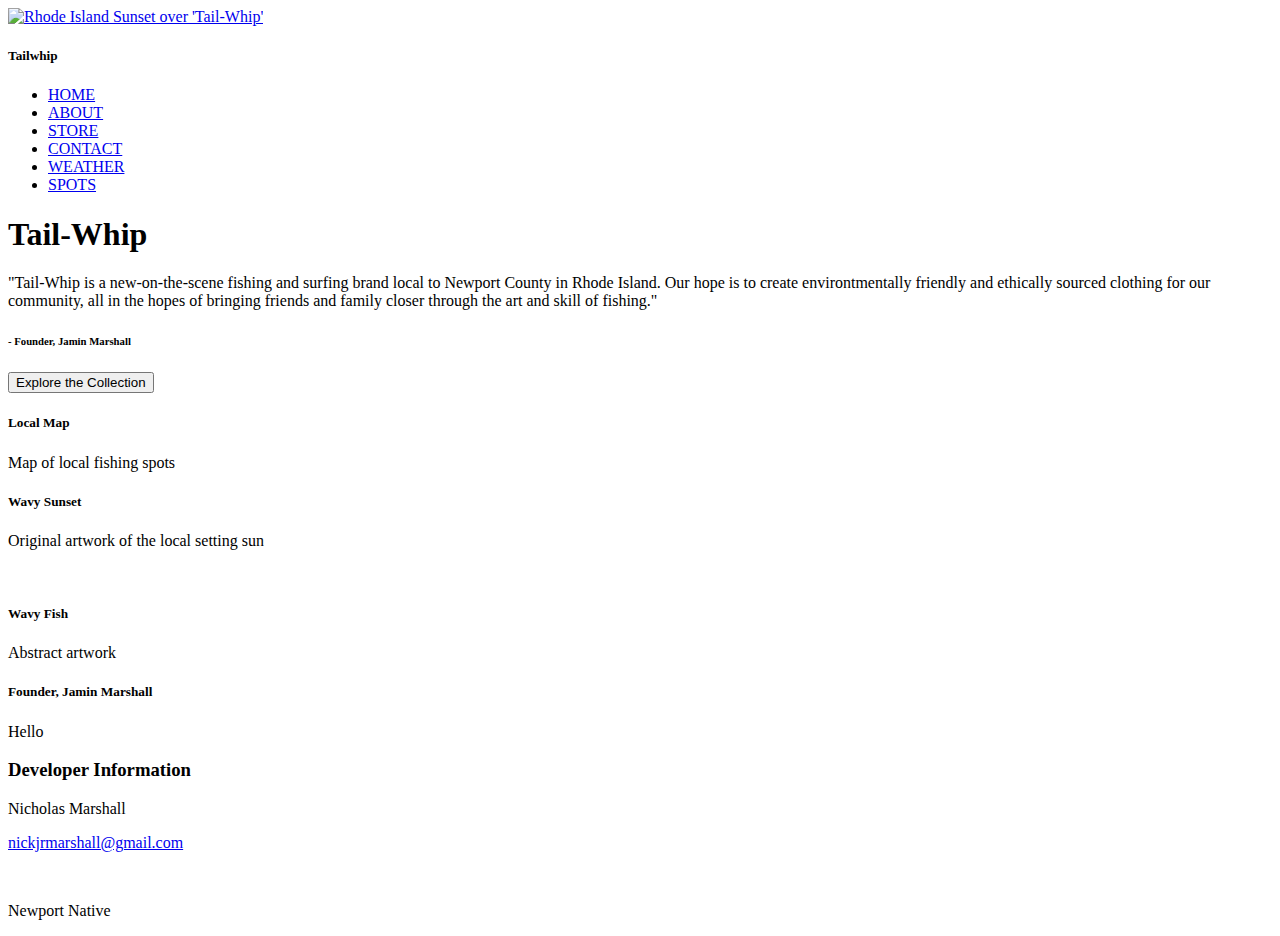
==== index.html @ 567cd486 "Add files via upload" ====
<!DOCTYPE html>
<html lang="en">
    <head>
        <meta charset="UTF-8">
        <meta http-equiv="X-UA-Compatible" content="IE=edge">
        <title>Tail-Whip</title>
        <link href="styles/style.css" type="text/css" rel="stylesheet">
        <script src=scripts/jQuery.js></script>
    </head>

    <body>

        <div class="navbar">
            <div class="logo">
                <a href="index.html"><img src="images/tailDrawing.png" class="logo-img" alt="Rhode Island Sunset over 'Tail-Whip'"></a>
            </div>
    
            <h5 id="logo-text">Tailwhip</h5>
    
            <nav>
                <ul>
                    <li class="nav-li"><a href="index.html">HOME</a></li>
                    <li class="nav-li"><a href="about.html">ABOUT</a></li>
                    <li class="nav-li"><a href="store.php">STORE</a></li>
                    <li class="nav-li"><a href="contact.html">CONTACT</a></li>
                    <li class="nav-li"><a href="weather.html">WEATHER</a></li>
                    <li class="nav-li"><a href="spots.html">SPOTS</a></li>
                </ul>
            </nav>
        </div>
        
            <div class="row">
                <div class="description">
                    <h1>Tail-Whip</h1>
                    <p>"Tail-Whip is a new-on-the-scene fishing and surfing brand local to Newport County in Rhode Island. Our hope is to create environtmentally friendly
                        and ethically sourced clothing for our community, all in the hopes of bringing friends and family closer through
                        the art and skill of fishing."
                    </p>
                    <h6> - Founder, Jamin Marshall</h6>
                    <a href="store.php" class="nav-li"><button type="button">Explore the Collection</button></a>
                    <!--
                    <div id="author">
                        <ul>
                            <li>Author: Nick Marshall</li>
                            <li>Email: <a href="mailto:marshalllele@uri.edu">marshalllele@uri.edu</a></li>
                        </ul>
                    </div>
                    -->

                </div>

                <div class="images">
                    <div class="card card1">
                        <h5>Local Map</h5>
                        <p>Map of local fishing spots</p>
                    </div>

                    <div class="card card2">
                        <h5>Wavy Sunset</h5>
                        <p>Original artwork of the local setting sun</p>
                    </div>

                    <br>

                    <div class="card card3">
                        <h5>Wavy Fish</h5>
                        <p>Abstract artwork</p>
                    </div>

                    <div class="card card4">
                        <h5>Founder, Jamin Marshall</h5>
                        <p>Hello</p>
                    </div>
                </div>
            </div>

        <script defer src="scripts/script.js"></script>
    </body>

    <footer>
        <div class="footer-content">
            <h3>Developer Information</h3>
            <p>Nicholas Marshall</p>
            <a href="mailto:nickjrmarshall@gmail.com"><p>nickjrmarshall@gmail.com</p></a>
            <br>
            <p>Newport Native</p>
        </div>
    </footer>
</html>
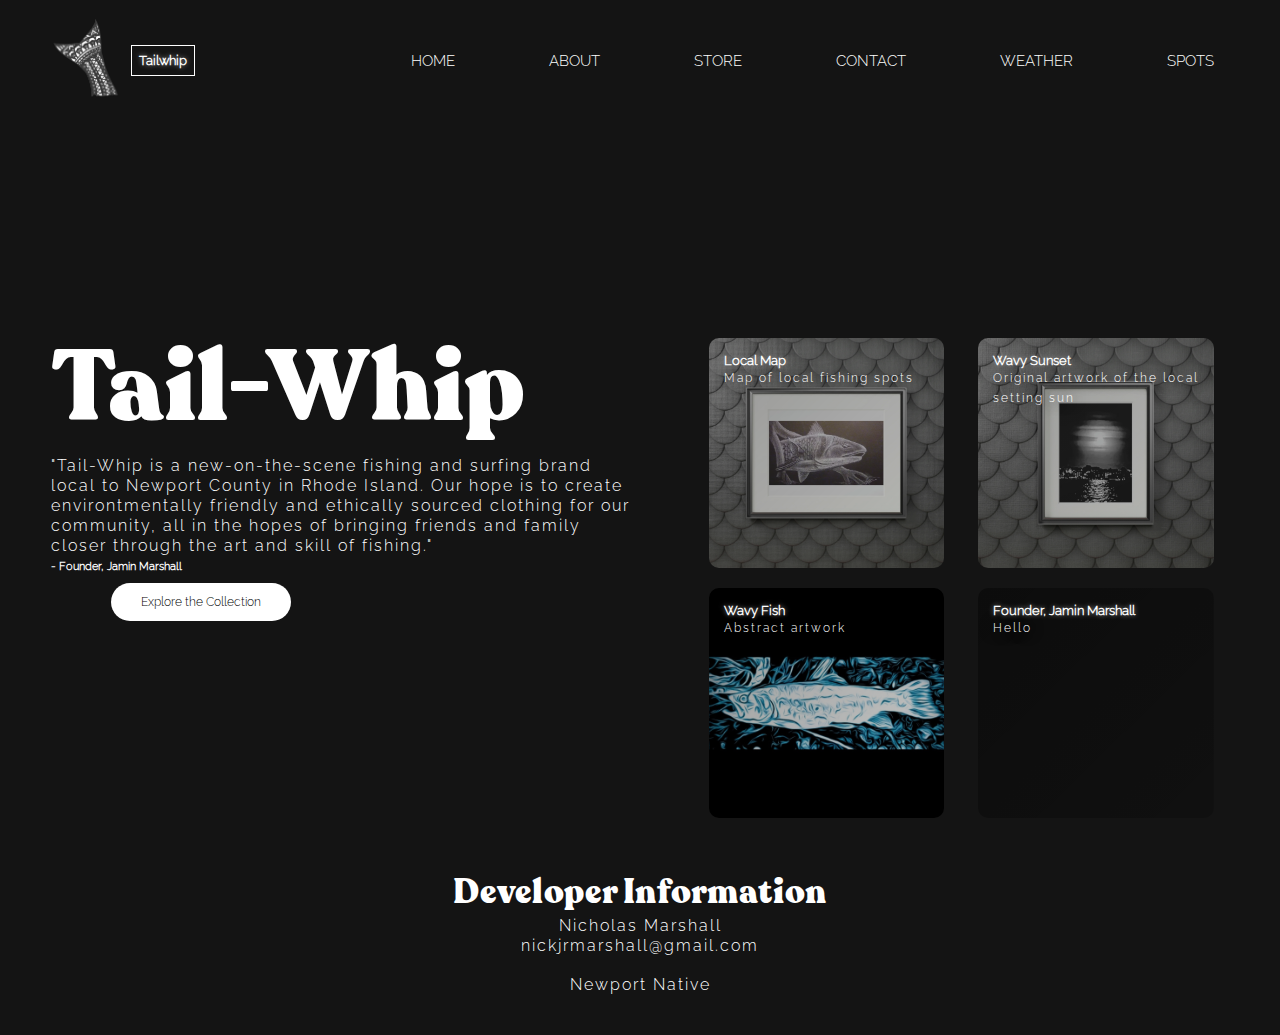
==== commit bc034fbb: "Update index.html" ====
--- a/index.html
+++ b/index.html
@@ -21,7 +21,7 @@
                 <ul>
                     <li class="nav-li"><a href="index.html">HOME</a></li>
                     <li class="nav-li"><a href="about.html">ABOUT</a></li>
-                    <li class="nav-li"><a href="store.php">STORE</a></li>
+                    <li class="nav-li"><a href="store.html">STORE</a></li>
                     <li class="nav-li"><a href="contact.html">CONTACT</a></li>
                     <li class="nav-li"><a href="weather.html">WEATHER</a></li>
                     <li class="nav-li"><a href="spots.html">SPOTS</a></li>
@@ -86,4 +86,4 @@
             <p>Newport Native</p>
         </div>
     </footer>
-</html>+</html>
--- a/styles/style.css
+++ b/styles/style.css
@@ -0,0 +1,514 @@
+* {
+    margin: 0;
+    padding: 0;
+    box-sizing: border-box;
+    font-family: 'Raleway-light', sans-serif;
+}
+
+@font-face {
+    font-family: 'Recoleta';
+    src: url(../fonts/Recoleta-Black.ttf) format('truetype');
+}
+
+@font-face {
+    font-family: 'Raleway-light';
+    src: url(../fonts/Raleway-Light.ttf) format('truetype');
+}
+
+#learnMore {
+    text-decoration: none;
+    color: black;
+}
+
+body {
+    background-color: rgb(20, 20, 20);
+    width: 100%;
+    min-height: 100vh;
+    background-position: center;
+    background-size: cover;
+    padding-left: 4%;
+    padding-right: 4%;
+    box-sizing: border-box;
+    display: flex;
+    flex-direction: column;
+}
+
+footer {
+    bottom: 0;
+    left: 0;
+    right: 0;
+    background: rgb(20, 20, 20);
+    height: auto; 
+    width: auto;
+    padding-top: 40px;
+    padding-bottom: 40px;
+    margin-top: auto;
+    color: white;
+}
+
+.footer-content{
+    display: flex;
+    align-items: center;
+    justify-content: center;
+    flex-direction: column;
+    text-align: center;
+}
+
+.footer-content h3 {
+    font-size: 2.1rem;
+    font-weight: 500;
+    text-transform: capitalize;
+    line-height: 3rem;
+}
+
+.footer-content a {
+    text-decoration: none;
+}
+
+.weatherBox {
+    text-align: center;
+}
+
+.weatherInput {
+    margin-top: 30px;
+
+}
+
+.weatherOutput {
+    text-align: center;
+    color: white;
+    font-family: Raleway-light;
+    font-size: 24px;
+}
+
+#city {
+    margin-bottom: 30px;
+    font-family: Recoleta;
+    font-size: 36px;
+    color: white;
+}
+
+.author {
+    display: block;
+    color:rgb(255, 255, 255);
+    padding-top: 5px;
+}
+
+.author ul li {
+    list-style: none;
+    color: white;
+    padding: 0 8px;
+}
+
+.author ul li a {
+    text-decoration: underline;
+    color: white;
+    padding: 8px;
+    transition: ease-in-out .3s;
+    line-height: 30px;
+}
+
+.author ul li a:hover {
+    background-color: rgba(215, 216, 222, 0.8);
+    color: rgba(0, 0, 0, 1);
+    padding: 8px;
+    border: 0;
+    border-radius: 10px;
+    transition: ease-in-out 0.3s;
+}
+
+#creatorImg {
+    text-align: center; 
+}
+
+.hidden {
+    opacity: 0;
+    filter: blur(5px);
+    transform: translateX(-100%);
+    transition: all .85s;
+}
+
+.show {
+    opacity: 1;
+    filter: blur(0);
+    transform: translateX(0);
+}
+
+.hidden-store {
+    opacity: 0;
+    filter: blur(5px);
+    transform: translateY(+20%);
+    transition: all 0.5s;
+}
+
+.show-store {
+    opacity: 1;
+    filter: blur(0);
+    transform: translateY(0);
+}
+
+.branch {
+    background-image: linear-gradient(to bottom right, rgba(83, 160, 224, 0.4), rgba(0, 0, 0, 0.7)), url(/tail-whip_v4/images/oceanGif.mp4);
+    width: 100%;
+    height: 100vb;
+    background-position: center;
+    background-size: cover;
+    padding-left: 4%;
+    padding-right: 4%;
+    box-sizing: border-box;
+}
+
+.center{ 
+    text-align: center;
+}
+
+.jayImg {
+    max-width: 100%;
+    height: auto;
+    text-align: center;
+    border-radius: 10px;
+}
+
+.container {
+    width: 100%;
+    height: 100vh;
+    background-color:rgb(20, 20, 20);
+    background-position: center;
+    background-size: cover;
+    padding-left: 4%;
+    padding-right: 4%;
+    box-sizing: border-box;
+    top: 0;
+    z-index: -1;
+}
+
+.nav ul li a {
+    color: black;
+}
+
+.navbar {
+    height: 120px;
+    width: 100%;
+    display: flex;
+    position: sticky;
+    align-items: center;
+    background:rgb(20, 20, 20);
+    top: 0;
+    z-index: 100;
+    box-sizing: border-box;
+}
+
+.logo {
+    cursor: pointer;
+    vertical-align: middle;
+}
+
+#logo-text {
+    padding: 7px;
+    color: white;
+    border: white solid 1px;
+    margin-left: 10px;
+}
+
+.logo-img {
+    width: 70px;
+    padding: 0;
+}
+
+.row {
+    display: flex;
+    height: 88%;
+    margin-top: 200px;
+}
+
+.description {
+    flex-basis: 50%;
+    text-align: left;
+}
+
+.images {
+    flex-basis: 50%;
+    text-align: right;
+    border-radius: 10px;
+    background-position: center;
+    margin-top: 8px;
+}
+
+.card {
+    width: 40%;
+    height: 230px;
+    display: inline-block;
+    text-align: left;
+    border-radius: 10px;
+    padding: 15px 15px;
+    box-sizing: border-box;
+    cursor: pointer;
+    margin: 10px 15px;
+    background-position: center;
+    background-size: cover;
+    transition: transform 0.6s;
+    position: relative;
+}
+
+.card:hover {
+    transform: translateY(-10px);
+}
+
+.card1 {
+    background-image: linear-gradient(to bottom right, rgba(0, 0, 0, 0.4), rgba(0, 0, 0, 0.2)), url(../images/huntingFish.png);
+}
+
+.card2 {
+    background-image: linear-gradient(to bottom right, rgba(0, 0, 0, 0.4), rgba(0, 0, 0, 0.2)), url(../images/moonShot.png);
+}
+
+.card3 {
+    background-image: linear-gradient(to bottom right, rgba(0, 0, 0, 0.4), rgba(0, 0, 0, 0.2)), url(../images/fishPainting.jpeg);
+}
+
+.card4 {
+    background-image: linear-gradient(to bottom right, rgba(0, 0, 0, 0.4), rgba(0, 0, 0, 0.2)), url(../images/jayWithRod.PNG);
+}
+
+.card p {
+    text-shadow: 0 0 15px #000;
+    font-size: 12px;
+    position: absolute;
+    text-align: left;
+}
+
+.description p {
+    line-height: 20px;
+}
+.description h6 {
+    padding-top: 4px;
+}
+
+h1 {
+    color: rgb(255, 255, 255);
+    font-size: 100px;
+    font-family: Recoleta;
+}
+
+h3 {
+    color: white;
+    font-size: 25px;
+    font-family: Recoleta;
+}
+
+h5 {
+    color: #fff;
+    text-shadow: 0 0 5px #999;
+}
+
+h4 {
+    color: white;
+    font-family: Raleway-light;
+    margin-top: 15px;
+}
+
+h6 {
+    color: rgb(255, 255, 255);
+}
+
+p {
+    color: rgb(255, 255, 255);
+    font-size: 16px;
+    line-height: 15px;
+    letter-spacing: 2px;
+    line-height: 20px;
+}
+
+button {
+    width: 180px;
+    color: #000;
+    font-size: 12px;
+    padding: 12px 0;
+    background: #fff;
+    border: 0;
+    border-radius: 20px;
+    outline: none;
+    margin-top: 10px;
+    margin-bottom: 50px;
+    transition: ease-in-out 0.3s;
+    cursor: pointer;
+}
+
+button:hover {
+    background-color: rgba(255, 255, 255, 0.65);
+    transition: ease-in-out 0.3s;
+}
+
+button a {
+    padding: 12px 12px;
+}
+
+.nav-li {
+    list-style: none;
+    display: inline-block;
+    margin-left: 60px;    
+    color:rgb(255, 255, 255)
+}
+
+nav {
+    flex: 1;
+    text-align: right;
+    z-index: 1;
+    align-items: center;
+}
+
+ul {
+    align-items: center;
+}
+
+ul li {
+    list-style: none;
+    margin-left: 60px;   
+    margin-top: 15px;
+    margin-bottom: 15px;
+}
+
+
+ul li a {
+    text-decoration: none;
+    color: white;
+    padding: 15px 15px;
+    font-size: 15px;
+    transition: ease-in-out 0.3s;
+}
+
+ul li a:hover {
+    background-color: rgba(215, 216, 222, 0.5);
+    color: rgba(0, 0, 0, 1);
+    padding: 15px 15px;
+    border: 0;
+    border-radius: 10px;
+    transition: ease-in-out 0.3s;
+}
+
+.bg-color {
+    color:rgb(20, 20, 20);
+}
+
+.lists {
+    display: grid;
+    margin-top: 20px;
+}
+
+.about-section {
+    display: grid;
+    place-items: center;
+    align-content: center;
+    min-height: 100vh;
+    color: rgb(20, 20, 20);
+}
+
+.store-filter {
+    text-align: center;
+    padding: 10px;
+}
+
+.store-section {
+    top: 0;
+    left: 0;
+    border-radius: 15px;
+    background: rgba(214, 202, 202, 0.9);
+    text-align: center;
+}
+
+.li {
+    display: inline-block;
+}
+
+li button {
+    color: black;
+    background: transparent;
+    border: 1px solid transparent;
+    transition: all ease-in-out 0.3s;
+}
+
+li button:hover {
+    background-color: rgba(20, 20, 20, 0.5);
+    color: rgb(255, 255, 255);
+    padding: 10px 15px;
+    border: 1px solid black;
+    border-radius: 10px;
+    transition: ease-in-out 0.3s;
+}
+
+.store-item {
+    display: inline-block;
+    padding: 5px;   
+}
+
+.item-img {
+    width: 300px;
+    height: auto;
+    max-width: 400px;
+    min-width: 150px;
+    object-fit: cover;
+    transition: ease-in-out 0.3s;
+}
+
+.item-img:hover {
+    transition: ease-in-out 0.3s;
+    border: black solid 1px;
+    padding: 7px;
+    cursor: pointer;
+}
+
+.price {
+    color: black;
+    font-size: smaller;
+}
+
+#messenger {
+    padding: 3px;
+}
+
+#messenger:hover {
+    padding: 5px;
+    text-decoration: underline;
+}
+
+input[type=text], textarea {
+    padding: 8px;
+    margin: 3px;
+    border: 1px solid white;
+    border-radius: 4px;
+    box-sizing: border-box;
+    background-color: rgb(20, 20, 20);
+    color: white;
+    font-size: 15px;
+}
+
+input[type=submit] {
+    text-align: center;
+    padding: 5px;
+    margin: 3px;
+    border: 1px solid white;
+    border-radius: 4px;
+    box-sizing: border-box;
+    background-color: rgb(20, 20, 20);
+    color: white;
+    font-size: 15px;
+    transition: ease-in-out 0.3s;
+}
+
+input[type=submit]:hover {
+    text-align: center;
+    padding: 5px;
+    margin: 3px;
+    border: 1px solid white;
+    border-radius: 4px;
+    box-sizing: border-box;
+    background-color: white;
+    color: rgb(20, 20, 20);
+    font-size: 15px;
+    transition: ease-in-out 0.3s;
+    cursor: pointer;
+}
+
+
+
+
